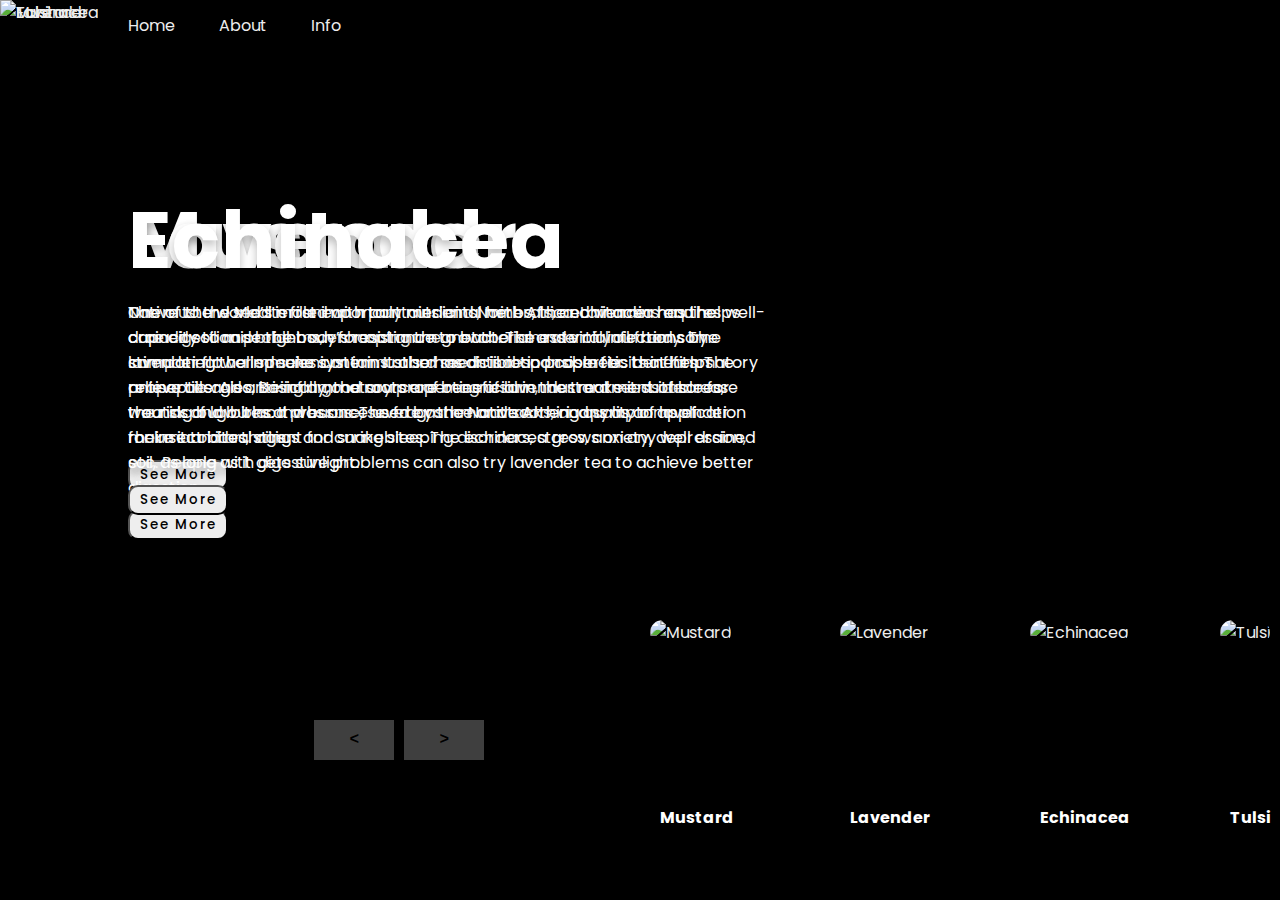
==== index.html @ 67123541 "Add files via upload" ====
<!DOCTYPE html>
<html lang="en">
<head>
    <meta charset="UTF-8">
    <meta name="viewport" content="width=device-width, initial-scale=1.0">
    <title>Virtual Herbal Gardent</title>
    <link rel="stylesheet" href="style.css">
</head>
<body>
   <header>
    <nav>
        <a href="">Home</a>
        <a href="">About</a>
        <a href="">Info</a>
    </nav>
   </header>
<div class="car">
    <div class="list">
        <div class="item">
            <img src="https://r4.wallpaperflare.com/wallpaper/485/657/234/vejyanti-tulsi-wallpaper-d18503f4317d1ebbcc89ce5ce71dc09d.jpg" alt="Tulsi">
            <div class="content">
                <div class="name">Tulsi</div>
                <div class="des">
                    Tulsi, or the Holy Basil, is one of the most commonly found 10 medicinal herbs in India in every household. Since ancient times, Tulsi has been used as a winder herb or medicinal plant to cure diseases like high cholesterol, high blood pressure, cough, headache, asthma, indigestion, sinusitis, ulcers, cramps, gastric disorders, etc. Tulsi is also a helpful healing agent to treat diabetes and arthritis
                </div>
                <div class="button"><button id="goTotulsi">See More</button></div>
            </div>
        </div>


        <div class="item">
            <img src="https://r4.wallpaperflare.com/wallpaper/199/859/644/flowers-flower-mustard-plant-wallpaper-16a88eb7793e1532fdf298d31467934e.jpg" alt="Mustard">
            <div class="content">
                <div class="name">Mustard</div>
                <div class="des">
                    The mustard seed is filled with poly nutrients, minerals, and vitamins and helps cure digestion problems, enhancing the metabolism rate of your body. The component called selenium in mustard seeds is responsible for its inflammatory properties. Also, being a good source of magnesium, mustard seeds decrease the risk of low blood pressure, severe asthma attacks, and symptoms of rheumatoid arthritis.
                </div>
                <div class="button"><button id="goTomu">See More</button></div>
            </div>
        </div>

        <div class="item">
            <img src="https://c1.wallpaperflare.com/preview/685/686/503/lavender-blossom-lilac-blue-lavender-field-flowers.jpg" alt="Lavender">
            <div class="content">
                <div class="name">Lavender</div>
                <div class="des">
                    Native to the Mediterranean mountains and North Africa. Lavender requires well-drained soil and bright sun for optimum growth. The essential oil from some lavender flower species contains other medicinal and cosmetic benefits. The antiseptic and anti-inflammatory properties of lavender make it suitable for treating bug bites and burns. The fragrance and soothing quality of lavender make it an ideal agent for curing sleeping disorders, stress, anxiety, depression, etc. People with digestive problems can also try lavender tea to achieve better digestion.
                </div>
                <div class="button"><button id="gotola">See More</button></div>
            </div>
        </div>

        <div class="item">
            <img src="https://c0.wallpaperflare.com/path/1017/836/928/echinacea-purperea-sun-hat-flowers-summer-4a2f5b5e2af89c4481f4eecdadcc6151.jpg" alt="Echinacea">
            <div class="content">
                <div class="name">Echinacea</div>
                <div class="des">
                   One of the world’s most important medicinal herbs, the echinacea has the capacity to raise the body’s resistance to bacterial and viral infections by stimulating the immune system. It also has antibiotic properties that helps relieve allergies. Basically, the roots are beneficial in the treatment of sores, wounds and burns.

                  It was once used by the Native Americans as an application for insect bites, stings and snakebites. The echinacea grows on any well drained soil, as long as it gets sunlight.
                </div>
                <div class="button"><button id="gotoec">See More</button></div>
            </div>
        </div>

    </div>

    <div class="th">
        

        <div class="item" data-index="0">
            <img src="https://r4.wallpaperflare.com/wallpaper/199/859/644/flowers-flower-mustard-plant-wallpaper-16a88eb7793e1532fdf298d31467934e.jpg" alt="Mustard">
            <div class="content">
                <div class="name">Mustard</div>
                
                
            </div>
        </div>
        
        <div class="item" data-index="1">
            <img src="https://c1.wallpaperflare.com/preview/685/686/503/lavender-blossom-lilac-blue-lavender-field-flowers.jpg" alt="Lavender">
            <div class="content">
                <div class="name">Lavender</div>
                
            </div>
        </div>

        <div class="item" data-index="2">
            <img src="https://c0.wallpaperflare.com/path/1017/836/928/echinacea-purperea-sun-hat-flowers-summer-4a2f5b5e2af89c4481f4eecdadcc6151.jpg" alt="Echinacea">
            <div class="content">
                <div class="name">Echinacea</div>
               
            </div>
        </div>

        <div class="item" data-index="3">
            <img src="https://r4.wallpaperflare.com/wallpaper/485/657/234/vejyanti-tulsi-wallpaper-d18503f4317d1ebbcc89ce5ce71dc09d.jpg" alt="Tulsi">
            <div class="content">
                <div class="name">Tulsi</div>
               
            </div>
        </div>

         
    </div>

    <div class="arrow"><button id="prev"><</button><button id="next">></button></div>

    <div class="time"></div>
</div>



    <script src="app.js"></script>
</body>
</html>
---- style.css ----
@import url('https://fonts.googleapis.com/css2?family=Poppins:ital,wght@0,100;0,200;0,300;0,400;0,500;0,600;0,700;0,800;0,900;1,100;1,200;1,300;1,400;1,500;1,600;1,700;1,800;1,900&family=Radio+Canada:ital,wght@0,300..700;1,300..700&family=Roboto:ital,wght@0,100;0,300;0,400;0,500;0,700;0,900;1,100;1,300;1,400;1,500;1,700;1,900&display=swap');

body {
    font-family: Poppins;
    background-color: #000;
    color: #eee;
    margin: 0;
    font-size: 12opx;
}

a {
    text-decoration: none;
    color: #eee;
}

header {
    width: 1140px;
    max-width: 80%;
    margin: auto;
    height: 50px;
    display: flex;
    align-items: center;
    position: relative;
    z-index: 100;
}

header a {
    margin-right: 40px;
}

.car {
    width: 100vw;
    height: 100vh;
    overflow: hidden;
    margin-top: -50px;
}

.car .list .item {
    position: absolute;
    top: 0;
    bottom: 0;
    right: 0;
    left: 0;
}

.car .list .item img {
    width: 100%;
    height: 100%;
    object-fit: cover;
}

.car .list .item .content {
    position: absolute;
    top: 20%;
    width: 1140px;
    max-width: 80%;
    left: 50%;
    transform: translateX(-50%);
    padding-right: 30%;
    box-sizing: border-box;
    color: #fff;
    text-shadow: 0 5px 10px #0004;
}

.car .list .item .content .name {
    font-weight: bold;
    letter-spacing: 1px;
    font-size: 5em;
    list-style: 1.3em;
}

.car .list .item .content .button {
    display: grid;
    grid-template-columns: repeat(2, 100px);
    grid-template-rows: 30px;
    margin-top: 10px;

}

.car .list .item .content button {
    border-radius: 10px;
    background-color: #eee;
    letter-spacing: 2px;
    font-family: Poppins;
    font-weight: 500;
}

.car .list .item .content button:hover {
    color: #eee;
    background-color: #000;
}

.th {
    position: absolute;
    bottom: 50px;
    left: 50%;
    width: max-content;
    z-index: 100;
    display: flex;
    gap: 20px;
}

.th .item {
    width: 150px;
    height: 220px;
    flex-shrink: 0;
    position: relative;
}

.th .item img {
    width: 100%;
    height: 100%;
    object-fit: cover;
    border-radius: 20px;
}

.th .item .content {
    position: absolute;
    bottom: 10px;
    left: 10px;
    right: 10px;
}

.th .item .content .name {
    font-weight: bold;
    color: #fff;

}

.arrow {
    position: absolute;
    top: 80%;
    right: 52%;
    width: 300px;
    max-width: 30%;
    display: flex;
    gap: 10px;
    align-items: center;
}

.arrow button {
    width: 80px;
    height: 40px;
    background-color: #eee4;
    border: none;
    font-family: monospace;
    color: black;
    font-weight: bold;
    font-size: large;
    transition: .5s;
    z-index: 100;
}

.arrow button:hover {
    background-color: black;
    color: #fff;
}

.car .list .item:nth-child(1) {
    z-index: 1;
}

.car .list .item:nth-child(1) .name,
.car .list .item:nth-child(1) .des,
.car .list .item:nth-child(1) .button {
    transform: translateY(50px);
    filter: blur(20px);
    opacity: 0;
    animation: sc 0.5s 1s linear 1 forwards;
}

@keyframes sc {
    to {
        opacity: 1;
        filter: blur(0);
        transform: translateY(0);
    }

}

.car .list .item:nth-child(1) .name {
    animation-delay: 1.2s;
}

.car .list .item:nth-child(1) .des {
    animation-delay: 1.4s;
}

.car .list .item:nth-child(1) .button {
    animation-delay: 1.6s;
}

.car.next .list .item:nth-child(1) img {
    width: 150px;
    height: 220px;
    position: absolute;
    left: 50%;
    bottom: 50px;
    border-radius: 20px;
    animation: si 0.5s linear 1 forwards;
}

@keyframes si {
    to {
        width: 100%;
        height: 100%;
        left: 0;
        bottom: 0;
        border-radius: 0;
    }
}

.car.next .th .item:nth-last-child(1) {
    width: 0;
    overflow: hidden;
    animation: st .5s linear 1 forwards;
}

@keyframes st {
    to {
        width: 150px;
    }

}

.car.next .th {
    transform: translateX(150px);
    animation: tt .5s linear 1 forwards;
}

@keyframes tt {
    to {
        transform: translateX(0);
    }

}

.car.pre .list .item:nth-child(2) {
    z-index: 2;
}

.car.pre .list .item:nth-child(2) img {
    position: absolute;
    bottom: 0;
    left: 0;
    animation: oi 0.5s linear 1 forwards;
}

@keyframes oi {
    to {
        width: 150px;
        height: 220px;
        border-radius: 20px;
        left: 50%;
        bottom: 50px;
    }

}

.car.pre .th .item:nth-child(1) {
    width: 0;
    overflow: hidden;
    opacity: 0;
    animation: st .5s linear 1 forwards;
}

.car.pre .list .item:nth-child(2) .name,
.car.pre .list .item:nth-child(2) .des,
.car.pre .list .item:nth-child(2) .button {
    animation: co 1.5s linear 1 forwards;
}

@keyframes co {
    to {
        transform: translateY(-150px);
        filter: blur(20px);
        opacity: 0;
    }

}

.car.next .arrow button,
.car.pre .arrow button {
    pointer-events: none;
}

.time {
    width: 0%;
    height: 5px;
    background-color: #f1683a;
    position: absolute;
    z-index: 100;
    bottom: 0;
    left: 0;
}

.car.next .time,
.car.pre .time {
    width: 100%;
    animation: tr 2s linear 1 forwards;
}

@keyframes tr {
    to {
        width: 0;
    }
}

@media screen and (max-width: 678px) {
    .car .list .item .content {
        padding-right: 0;
    }

    .car .list .item .name {
        font-size: 20px;
    }


}
.th .item {
    transition: transform 0.3s, box-shadow 0.3s;
    cursor: pointer;
    margin: 10px;
    position: relative;
    border-radius: 20px;
}
.th .item:hover {
    transform: scale(1.2);
    box-shadow: 0 0 30px rgba(0, 0, 0, 0.7);
}
.th .item img {
    width: 100%;
    height: 100%;
}
.th .item.active {
    border-radius: 20px;
}
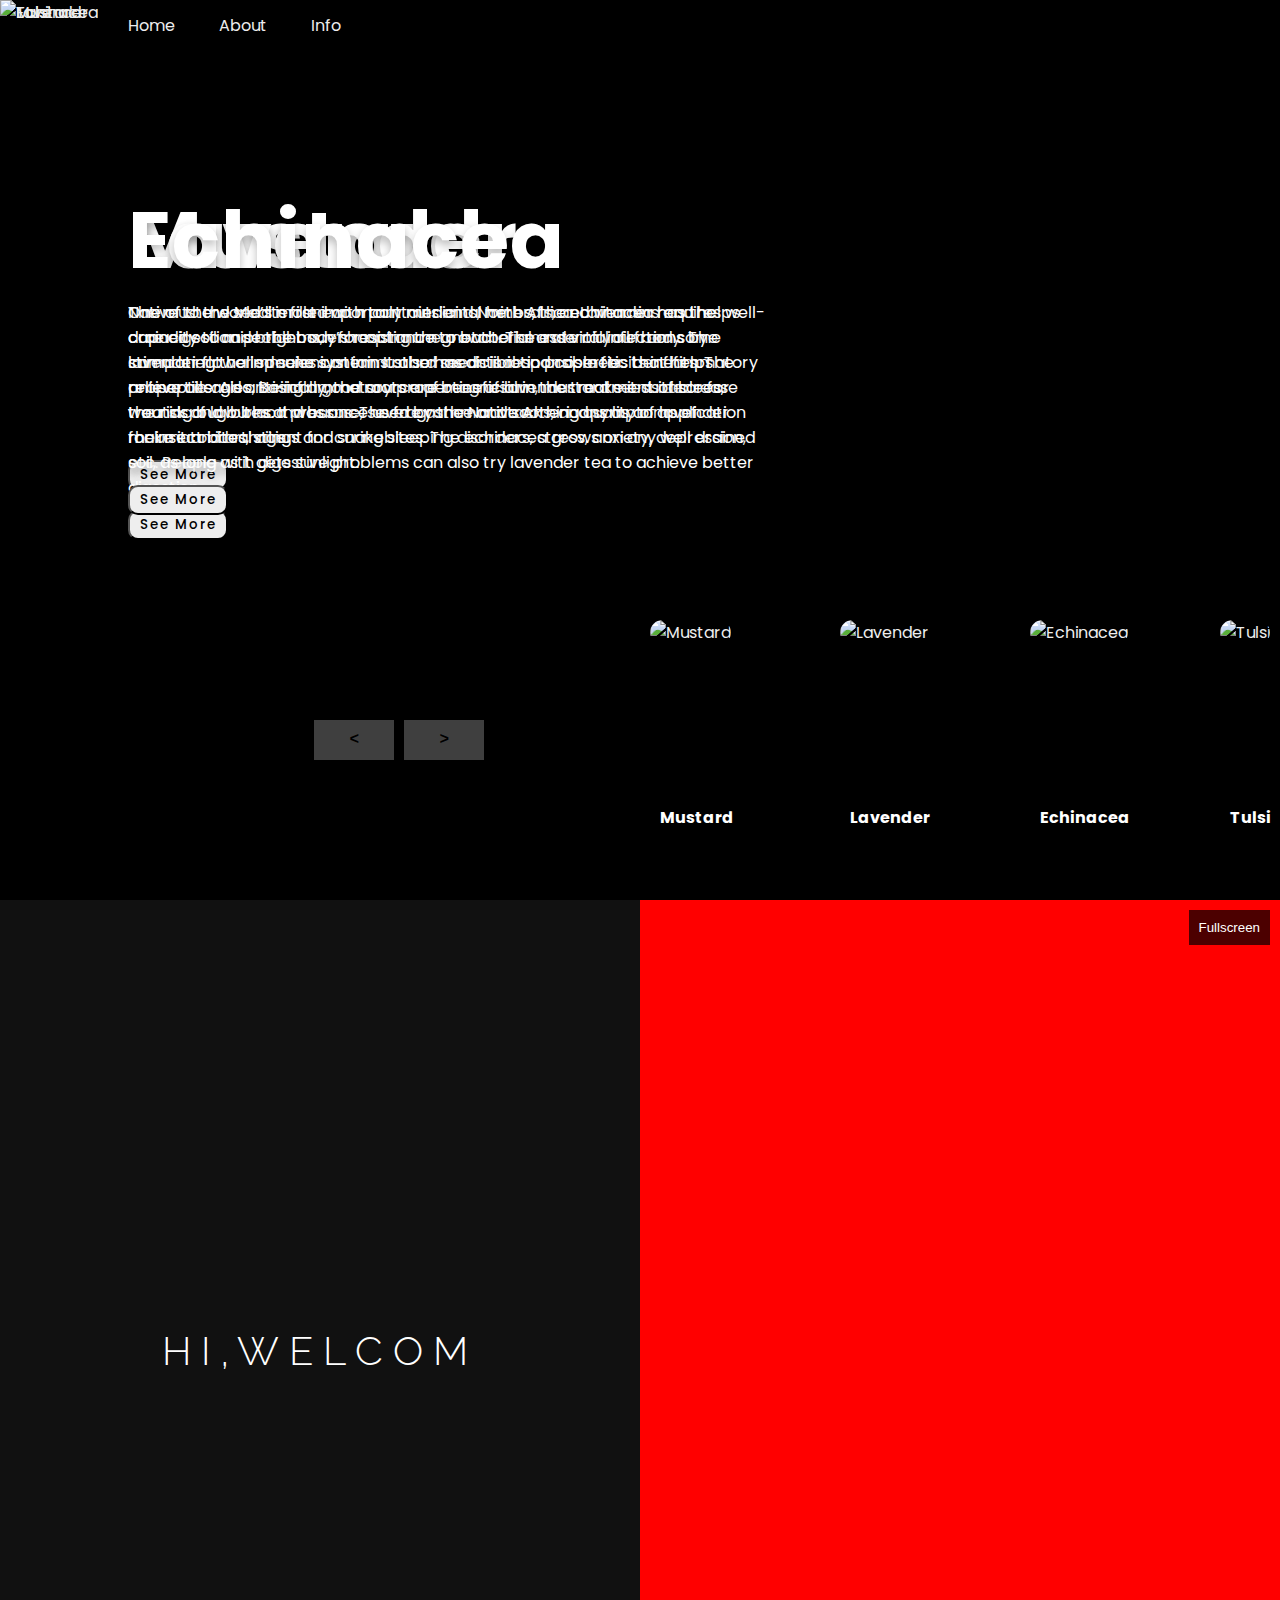
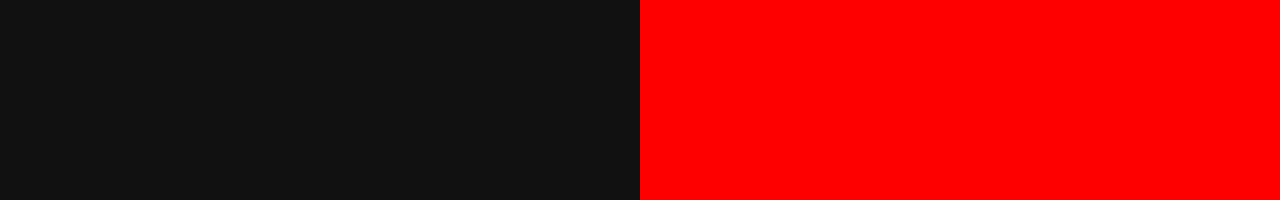
==== commit f2ea08bc: "Add files via upload" ====
--- a/index.html
+++ b/index.html
@@ -108,9 +108,14 @@
 
     <div class="time"></div>
 </div>
-
-
-
+<div class="main-container">
+    <h1>Hi,Welcom</h1>
+    
+    <div class="image-container">
+        <button id="fullscreen">Fullscreen</button>
+    </div>
+</div>
+    <script src="https://cdnjs.cloudflare.com/ajax/libs/three.js/r128/three.min.js"></script>
     <script src="app.js"></script>
 </body>
 </html>--- a/style.css
+++ b/style.css
@@ -1,4 +1,5 @@
 @import url('https://fonts.googleapis.com/css2?family=Poppins:ital,wght@0,100;0,200;0,300;0,400;0,500;0,600;0,700;0,800;0,900;1,100;1,200;1,300;1,400;1,500;1,600;1,700;1,800;1,900&family=Radio+Canada:ital,wght@0,300..700;1,300..700&family=Roboto:ital,wght@0,100;0,300;0,400;0,500;0,700;0,900;1,100;1,300;1,400;1,500;1,700;1,900&display=swap');
+@import url('https://fonts.googleapis.com/css2?family=Raleway:ital,wght@0,100..900;1,100..900&display=swap');
 
 body {
     font-family: Poppins;
@@ -317,6 +318,7 @@
 
 
 }
+
 .th .item {
     transition: transform 0.3s, box-shadow 0.3s;
     cursor: pointer;
@@ -324,14 +326,68 @@
     position: relative;
     border-radius: 20px;
 }
+
 .th .item:hover {
     transform: scale(1.2);
     box-shadow: 0 0 30px rgba(0, 0, 0, 0.7);
 }
+
 .th .item img {
     width: 100%;
     height: 100%;
 }
+
 .th .item.active {
     border-radius: 20px;
+}
+
+body {
+    margin: 0;
+}
+
+.main-container {
+    display: flex;
+    height: 100vh;
+    align-items: center;
+    background: #111;
+}
+
+.main-container .image-container {
+    flex: 1;
+    background: red;
+    height: 100%;
+}
+
+
+.main-container h1 {
+    flex: 1;
+    text-align: center;
+    color: #fff;
+    font-family: "Raleway", sans-serif;
+    text-transform: uppercase;
+    font-size: 40px;
+    font-weight: 300;
+    letter-spacing: 10px;
+}
+
+.image-container {
+    position: relative;
+    width: 100%;
+    height: 100vh;
+    overflow: hidden;
+}
+
+#fullscreen {
+    position: absolute;
+    top: 10px;
+    right: 10px;
+    padding: 10px;
+    background: rgba(0, 0, 0, 0.7);
+    color: #fff;
+    border: none;
+    cursor: pointer;
+}
+
+#fullscreen:hover {
+    background: rgba(0, 0, 0, 0.9);
 }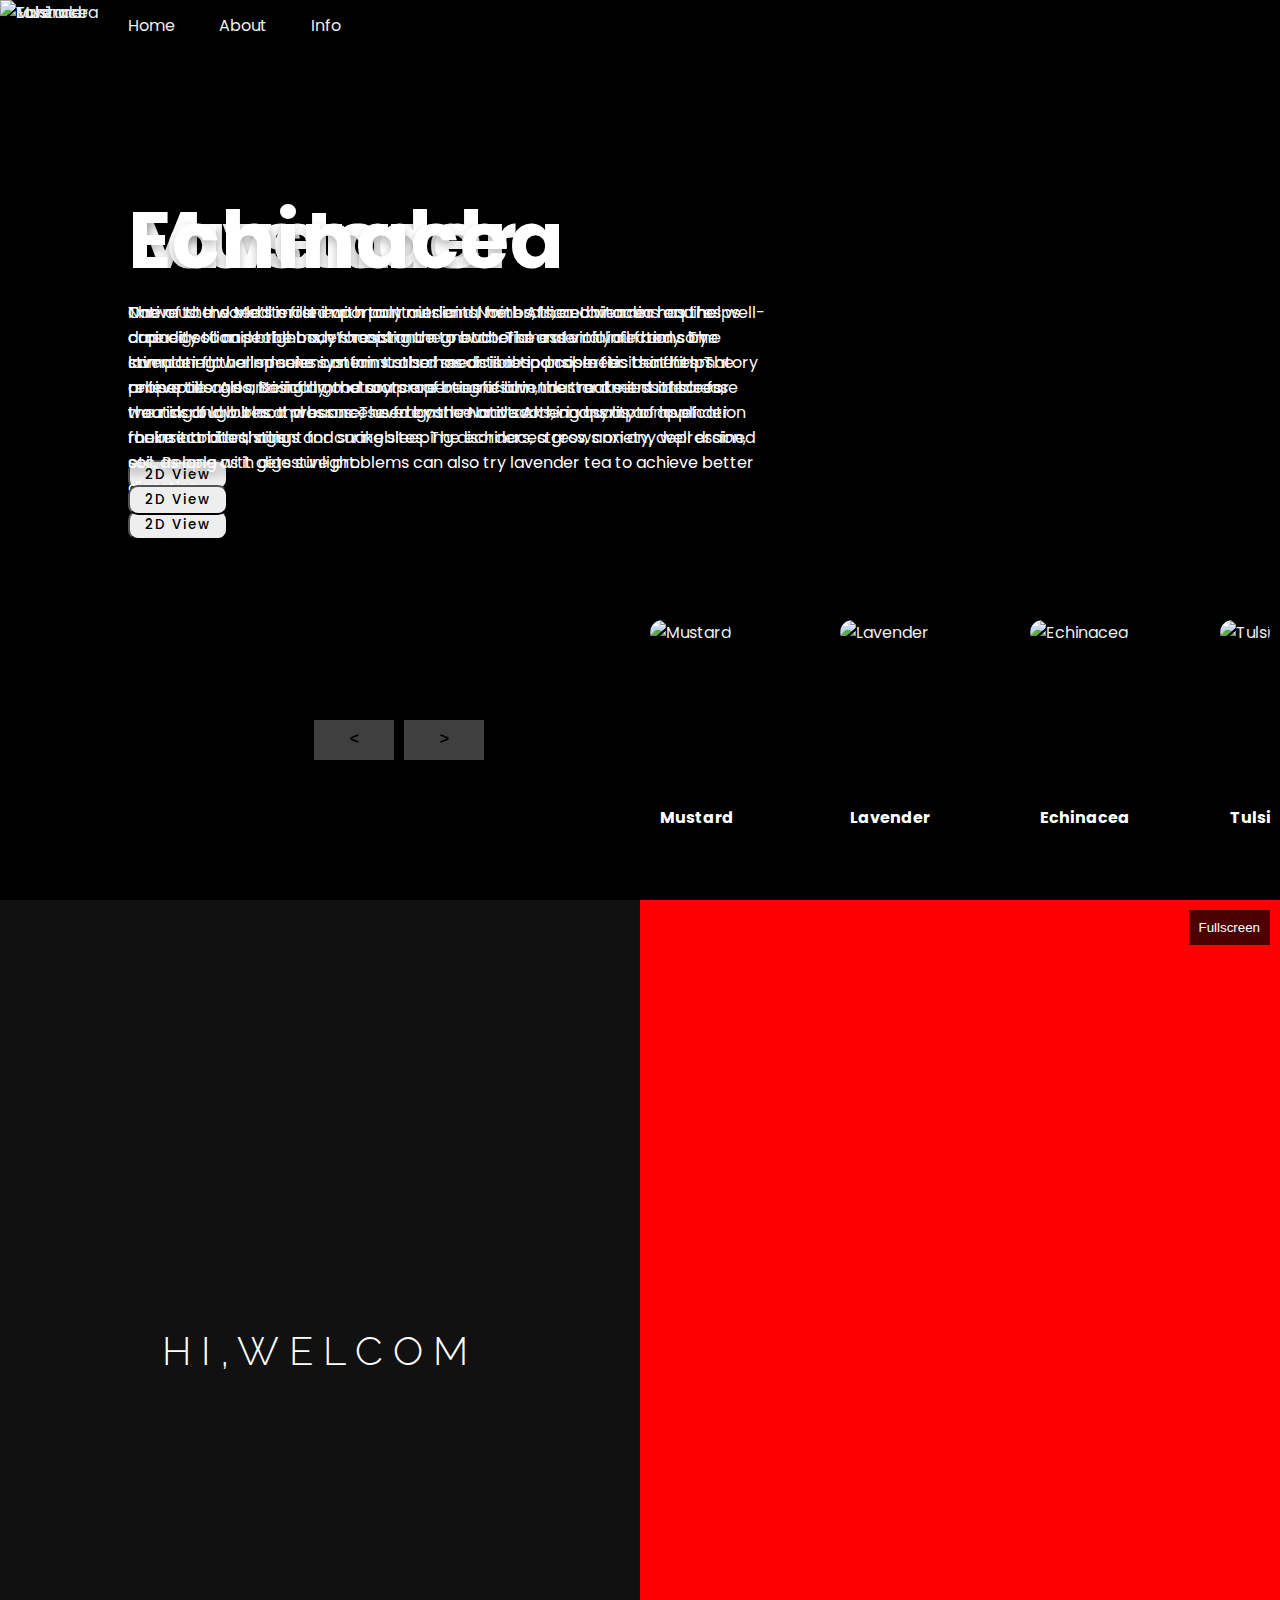
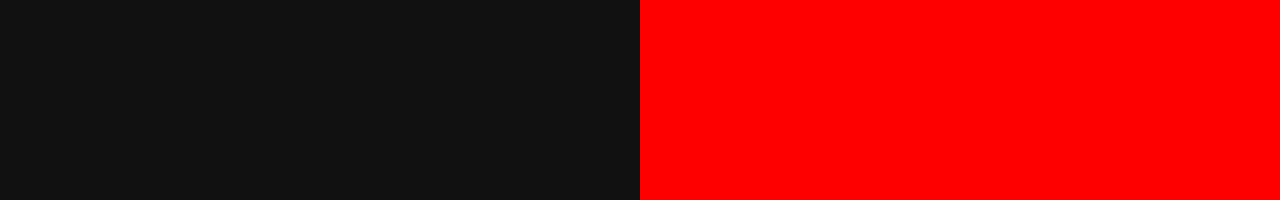
==== commit 867b871c: "Add files via upload" ====
--- a/index.html
+++ b/index.html
@@ -23,7 +23,7 @@
                 <div class="des">
                     Tulsi, or the Holy Basil, is one of the most commonly found 10 medicinal herbs in India in every household. Since ancient times, Tulsi has been used as a winder herb or medicinal plant to cure diseases like high cholesterol, high blood pressure, cough, headache, asthma, indigestion, sinusitis, ulcers, cramps, gastric disorders, etc. Tulsi is also a helpful healing agent to treat diabetes and arthritis
                 </div>
-                <div class="button"><button id="goTotulsi">See More</button></div>
+                <div class="button"><button id="goTotulsi">2D View</button></div>
             </div>
         </div>
 
@@ -35,7 +35,7 @@
                 <div class="des">
                     The mustard seed is filled with poly nutrients, minerals, and vitamins and helps cure digestion problems, enhancing the metabolism rate of your body. The component called selenium in mustard seeds is responsible for its inflammatory properties. Also, being a good source of magnesium, mustard seeds decrease the risk of low blood pressure, severe asthma attacks, and symptoms of rheumatoid arthritis.
                 </div>
-                <div class="button"><button id="goTomu">See More</button></div>
+                <div class="button"><button id="goTomu">2D View</button></div>
             </div>
         </div>
 
@@ -46,7 +46,7 @@
                 <div class="des">
                     Native to the Mediterranean mountains and North Africa. Lavender requires well-drained soil and bright sun for optimum growth. The essential oil from some lavender flower species contains other medicinal and cosmetic benefits. The antiseptic and anti-inflammatory properties of lavender make it suitable for treating bug bites and burns. The fragrance and soothing quality of lavender make it an ideal agent for curing sleeping disorders, stress, anxiety, depression, etc. People with digestive problems can also try lavender tea to achieve better digestion.
                 </div>
-                <div class="button"><button id="gotola">See More</button></div>
+                <div class="button"><button id="gotola">2D View</button></div>
             </div>
         </div>
 
@@ -59,7 +59,7 @@
 
                   It was once used by the Native Americans as an application for insect bites, stings and snakebites. The echinacea grows on any well drained soil, as long as it gets sunlight.
                 </div>
-                <div class="button"><button id="gotoec">See More</button></div>
+                <div class="button"><button id="gotoec">2D View</button></div>
             </div>
         </div>
 
